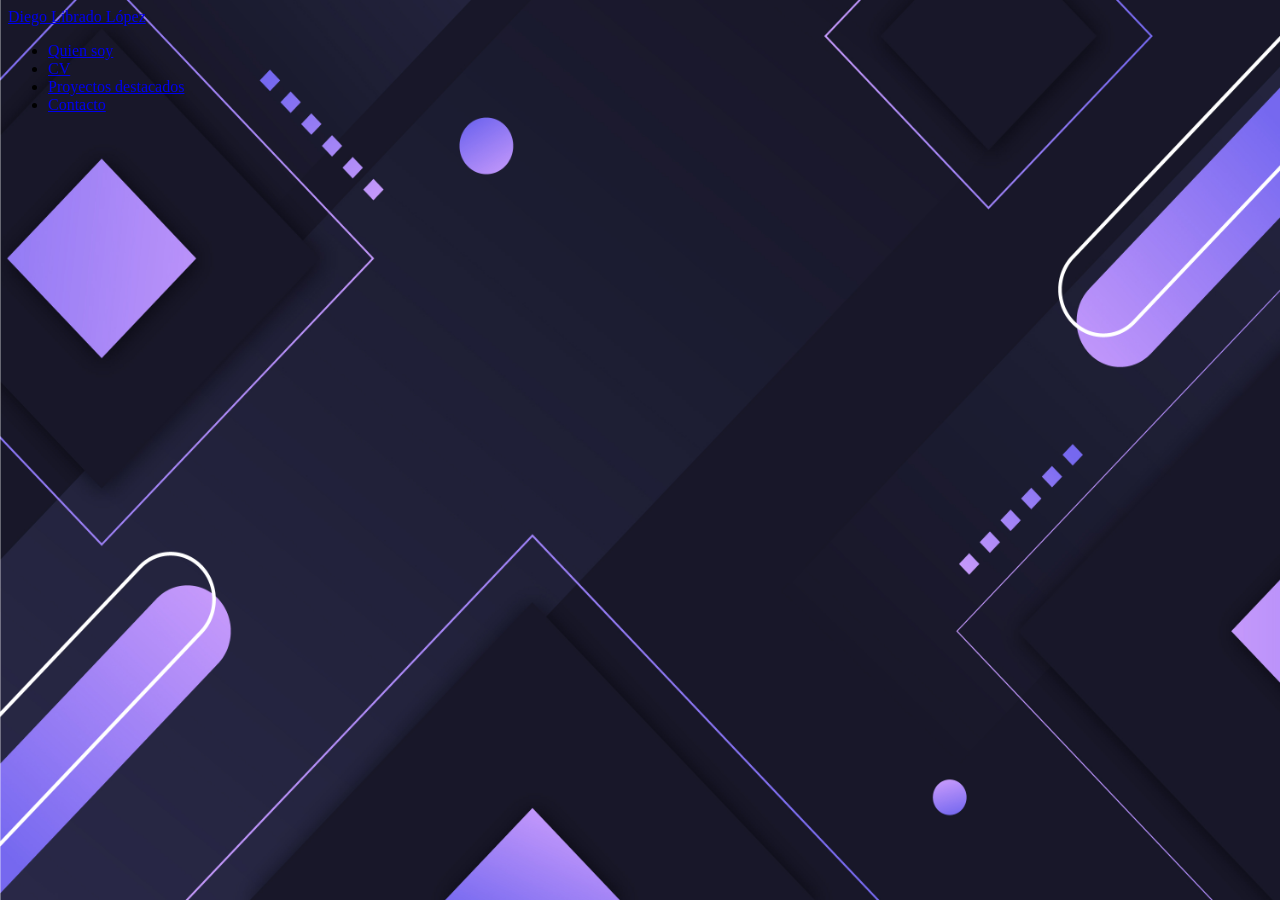
==== index.html @ a2226f99 "Creacion del proyecto (Archivos iniciales) + Fondo de la pagina + Carpeta de imagenes (e iconos)" ====
<!DOCTYPE html>
<html lang="en">
<head>
    <meta charset="UTF-8">
    <meta name="viewport" content="width=device-width, initial-scale=1.0">
    <link rel="stylesheet" href="css/style.css">
    <link rel="stylesheet" href="https://cdnjs.cloudflare.com/ajax/libs/font-awesome/6.1.1/css/all.min.css" integrity="sha512-KfkfwYDsLkIlwQp6LFnl8zNdLGxu9YAA1QvwINks4PhcElQSvqcyVLLD9aMhXd13uQjoXtEKNosOWaZqXgel0g==" crossorigin="anonymous" referrerpolicy="no-referrer"/>
    <title>Landing Page Web</title>
</head>
<body>
    <section>
        <header>
            <a href="#" class="logo">Diego Librado López</a>
            <ul class="menuBar">
                <li>
                    <a href="#">Quien soy</a>
                </li>
                <li>
                    <a href="#">CV</a>
                </li>
                <li>
                    <a href="#">Proyectos destacados</a>
                </li>
                <li>
                    <a href="#">Contacto</a>
                </li>
            </ul>
        </header>
        <div class="contenido">
            <div class="tituloBox">
                <h2></h2>
                <h2></h2>
                <h2></h2>
            </div>
        </div>
    </section>
</body>
</html>
---- css/style.css ----
body{
    background-image: url(../img/fondo3.jpg);
    background-repeat: no-repeat;
    background-attachment: fixed;
    background-position: center;
    background-size: 100% 100%;
}
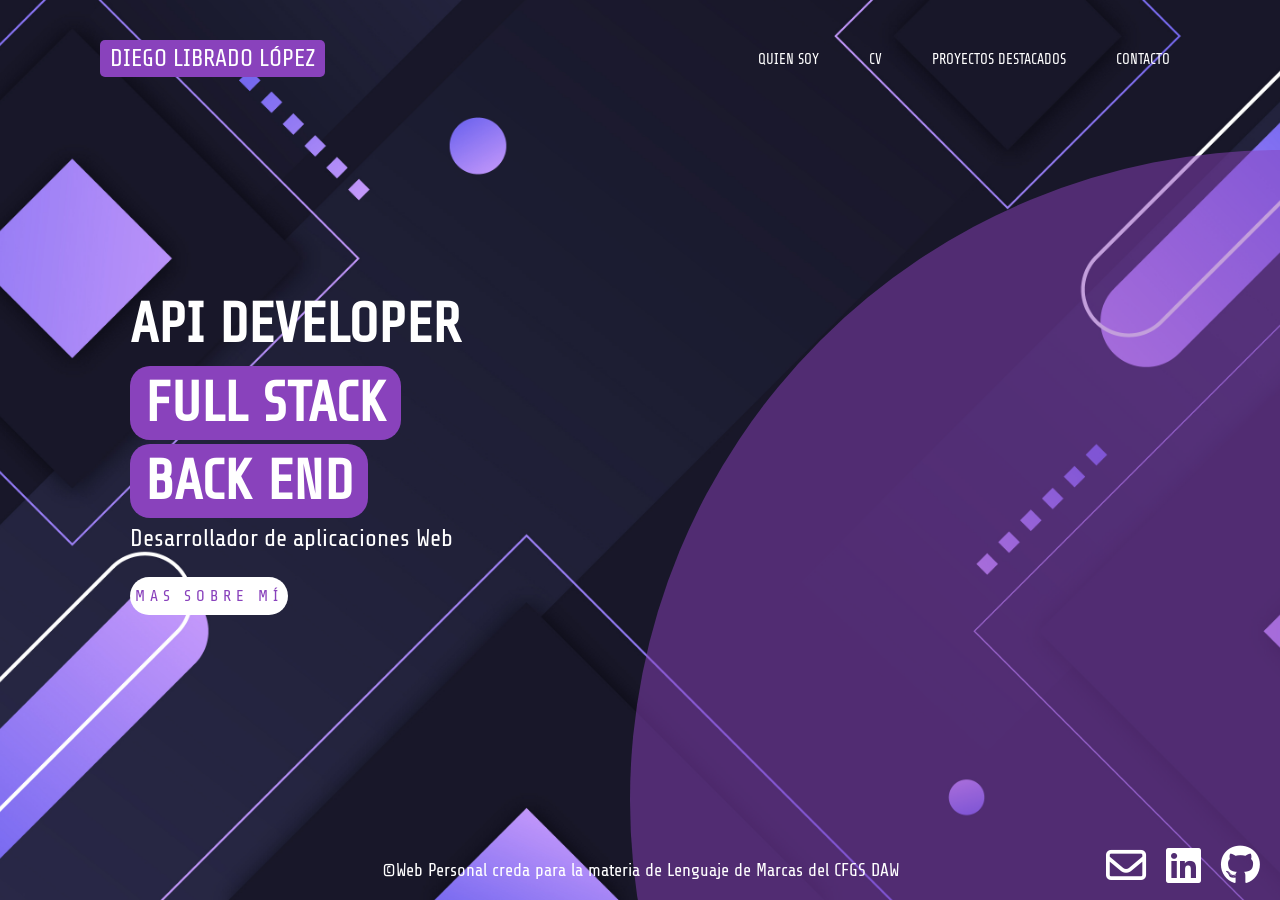
==== commit 55d3e430: "Pagina definitiva" ====
--- a/index.html
+++ b/index.html
@@ -9,30 +9,41 @@
 </head>
 <body>
     <section>
+        <div class="circulo"></div>
         <header>
             <a href="#" class="logo">Diego Librado López</a>
             <ul class="menuBar">
                 <li>
-                    <a href="#">Quien soy</a>
+                    <a href="quien_soy.html">Quien soy</a>
                 </li>
                 <li>
-                    <a href="#">CV</a>
+                    <a href="cv.html">CV</a>
                 </li>
                 <li>
-                    <a href="#">Proyectos destacados</a>
+                    <a href="proyectos.html">Proyectos destacados</a>
                 </li>
                 <li>
-                    <a href="#">Contacto</a>
+                    <a href="contacto.html">Contacto</a>
                 </li>
             </ul>
         </header>
         <div class="contenido">
             <div class="tituloBox">
-                <h2></h2>
-                <h2></h2>
-                <h2></h2>
+                <h2>API Developer</h2>
+                <h2><span>Full Stack</span></h2>
+                <h2><span>Back End</span></h2>
+                <p class="frase">Desarrollador de aplicaciones Web</p>
+                <a href="quien_soy.html">Mas sobre mí</a>
             </div>
         </div>
+        <div class="copyright">
+            <p>&copy;Web Personal creda para la materia de Lenguaje de Marcas del CFGS DAW</p>
+        </div>
+        <ul class="redesSociales">
+            <li><a href="mailto:diego.librado.lopez2004@gmail.com"><i class="fa-regular fa-envelope"></i></a></li>
+            <li><a href="https://www.linkedin.com/in/diego-librado-l%C3%B3pez-929997397/"><i class="fa-brands fa-linkedin"></i></a></li>
+            <li><a href="https://github.com/diegolibrado"><i class="fa-brands fa-github"></i></a></li>
+        </ul>
     </section>
 </body>
 </html>
--- a/css/style.css
+++ b/css/style.css
@@ -1,7 +1,221 @@
+@import url('https://fonts.googleapis.com/css2?family=Playpen+Sans:wght@100..800&family=Share+Tech&display=swap');
+
+*{
+    margin: 0px;
+    padding: 0px;
+    box-sizing: border-box;
+    font-family: "Share Tech", sans-serif;
+}
 body{
     background-image: url(../img/fondo3.jpg);
+    background-position: center;
     background-repeat: no-repeat;
     background-attachment: fixed;
-    background-position: center;
-    background-size: 100% 100%;
+    background-size: cover;
+}
+section{
+    position: relative;
+    width: 100%;
+    min-height: 100vh;
+    display: flex;
+    justify-content: center;
+    padding: 100px;
+}
+header{
+    position: absolute;
+    top: 0px;
+    left: 0px;
+    width: 100%;
+    padding: 40px 100px;
+    display: flex;
+    justify-content: space-between;
+    align-items: center;
+}
+header .logo{
+    color: #fff;
+    font-size: 1.5em;
+    text-decoration: none;
+    text-transform: uppercase;
+    background-color: rgb(137, 66, 188);
+    border-radius: 5px;
+    padding: 5px 10px;
+    font-family: "Share Tech", sans-serif;
+    font-weight: 600px;
+}
+header .logo:hover{
+    color: rgb(137, 66, 188);
+    background-color: white;
+    transition: 0.5s;
+}
+header .menuBar{
+    position: relative;
+    display: flex;
+}
+header .menuBar li{
+    list-style: none;
+    margin-left: 30px;
+}
+header .menuBar li a{
+    text-decoration: none;
+    color: white;
+    font-weight: 600px;
+    padding: 10px;
+    transition: 0.3s;
+    font-size: 0.9em;
+    text-transform: uppercase;
+}
+header .menuBar li a:hover{
+    border-bottom: 2px solid white;
+}
+
+/*Contenido de la web*/
+.contenido{
+    display: flex;
+    position: relative;
+    width: 100%;
+    justify-content: space-between;
+    align-items: center;
+    padding-left: 30px;
+}
+.contenido .tituloBox{
+    position: relative;
+    max-width: 600px;
+    text-align: left;
+}
+.contenido .tituloBox h2{
+    font-size: 3.5em;
+    text-transform: uppercase;
+    color: white;
+    line-height: 1.4em;
+}
+.contenido .tituloBox h2 span{
+    background-color: rgb(137, 66, 188);
+    color: white;
+    padding: 5px 15px;
+    font-family: "Share Tech", sans-serif;
+    font-weight: 600;
+    border-radius: 20px;
+}
+.contenido .tituloBox p{
+    font-size:1.5em;
+    line-height: 1.5;
+    color:white;
+    font-family: 'Share Tech', sans-serif;
+    font-weight: 300;
+    margin-bottom: 20px;
+}
+.contenido .tituloBox a{
+    display: inline-block;
+    text-decoration: none;
+    text-transform: uppercase;
+    color: rgb(137, 66, 188);
+    background-color: #fff;
+    padding: 10px 5px;
+    border-radius: 20px;
+    letter-spacing: 5px;
+    transition: 0.5s;
+}
+.contenido .tituloBox a:hover{
+    color: #fff;
+    background-color: rgb(137, 66, 188);
+    transition: 0.5s;
+}
+
+/*Copyright*/
+.copyright{
+    position: absolute;
+    bottom: 20px;
+    left: 0;
+    width: 100%;
+    display: flex;
+    justify-content: center;
+    align-items: center;
+    padding: 0;
+    margin: 0;
+}
+.copyright p{
+    color: #fff;
+    text-align: center;
+    font-size: 1.1em;
+    margin: 0;
+}
+
+/*Redes Sociales*/
+.redesSociales{
+    position: absolute;
+    right: 10px;
+    bottom: 0px;
+    display: flex;
+    justify-content: space-between;
+    align-items: center;
+    list-style: none;
+}
+.redesSociales li{
+    padding: 10px;
+}
+.redesSociales li a{
+    color: white;
+    font-size: 2.5em;
+    transition: 0.3s;
+}
+.redesSociales li:hover a{
+    color: rgb(145, 44, 218);
+}
+
+/*Circulo*/
+.circulo{
+    position: absolute;
+    top: 0px;
+    left: 0px;
+    background: rgba(137, 66, 188, 0.500);
+    clip-path: circle(650px at right 800px);
+    width: 100%;
+    height: 100%;
+    z-index: -1000;
+}   
+
+/*PAGINAS EXTRA*/
+.tituloBox h2 span {
+    background-color: rgb(137, 66, 188);
+    color: white;
+    padding: 0 10px;
+    border-radius: 10px;
+}
+.contacto-formulario {
+    display: block; 
+    margin-top: 20px; 
+    max-width: 240px;
+}
+.contacto-formulario input {
+    padding: 12px; 
+    border-radius: 10px; 
+    font-size: 1.1em;
+    width: 100%;
+    margin-bottom: 15px;
+}
+.contacto-formulario textarea{
+    padding: 12px; 
+    border-radius: 10px; 
+    font-size: 1.1em;
+    width: 100%;
+    max-width: 240px;
+}
+.btn-enviar {
+    margin-top: 10px;
+    height: 50px;
+    width: 240px;
+    text-align: center; 
+    text-decoration: none;
+    text-transform: uppercase;
+    color: rgb(137, 66, 188);
+    background-color: #fff;
+    padding: 10px 25px;
+    border-radius: 10px;
+    transition: 0.3s;
+    font-weight: bold;
+}
+
+.btn-enviar:hover {
+    color: #fff;
+    background-color: rgb(137, 66, 188);
 }
